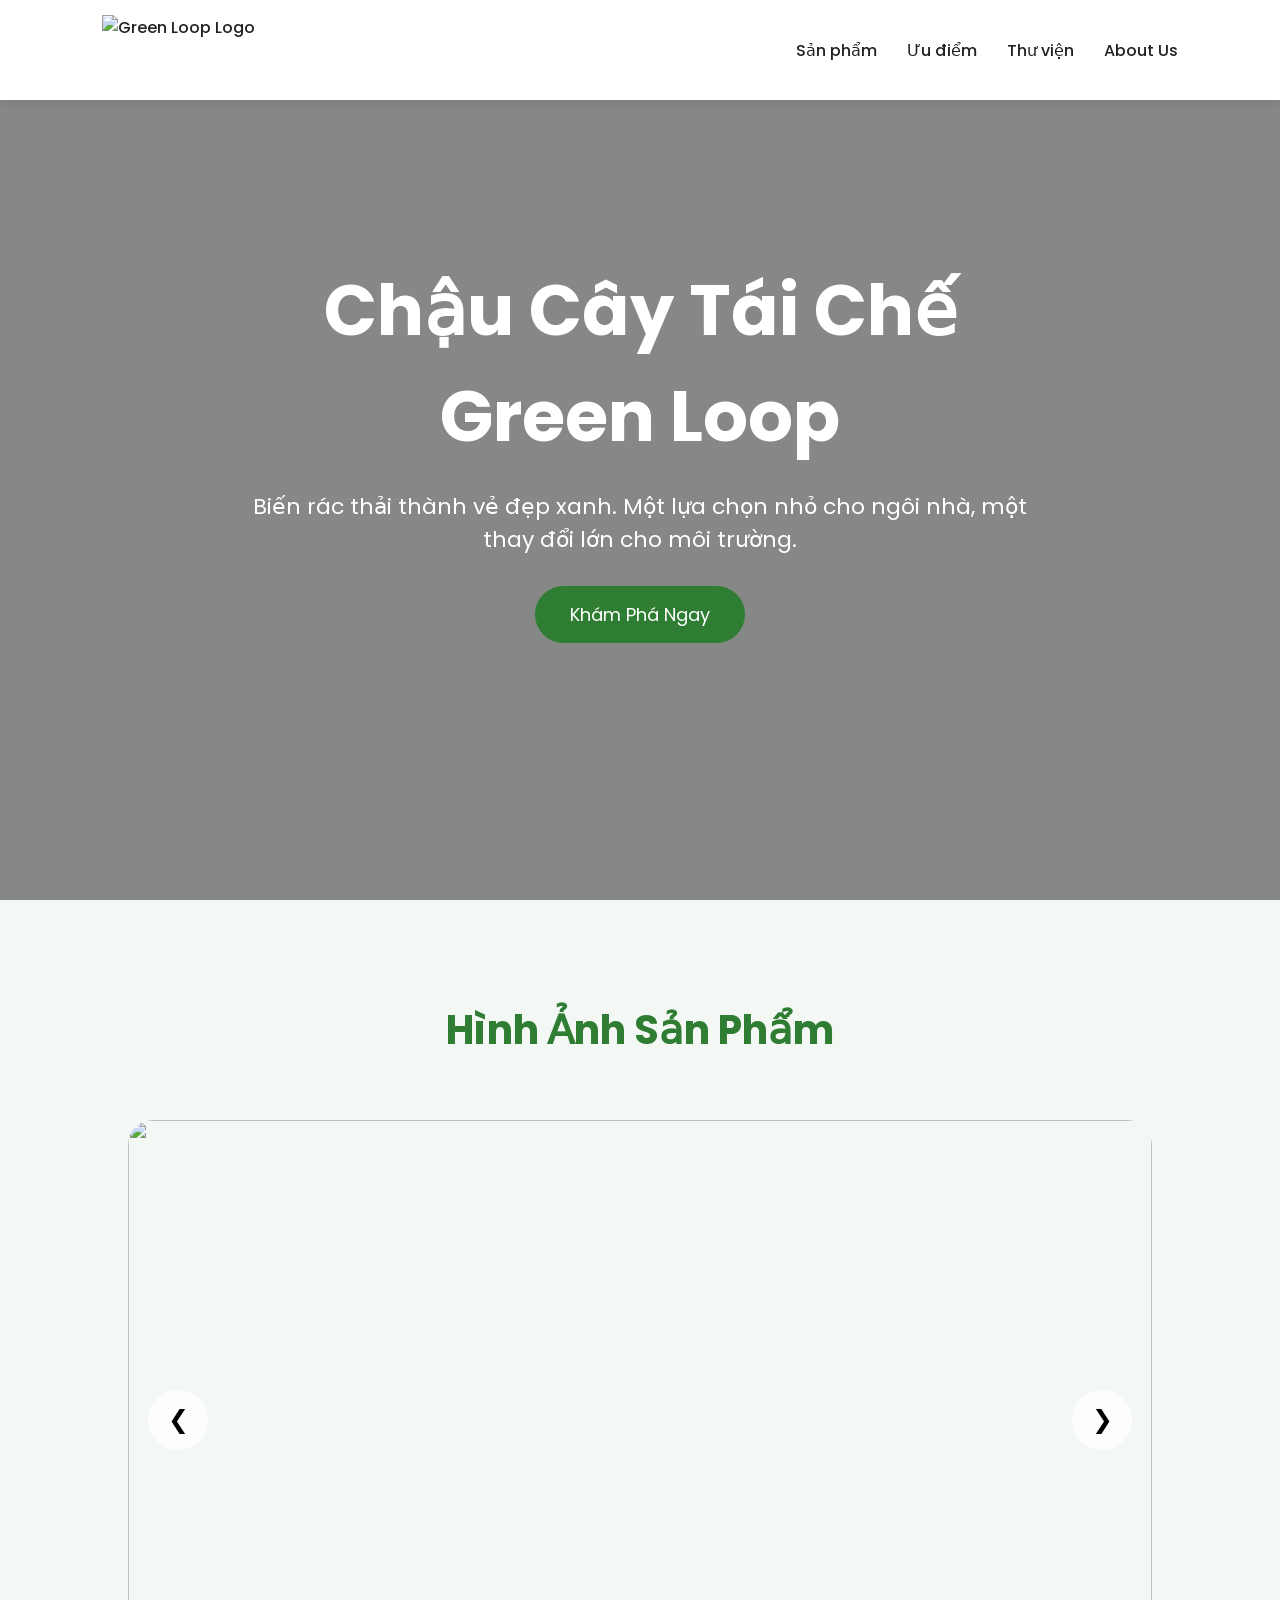
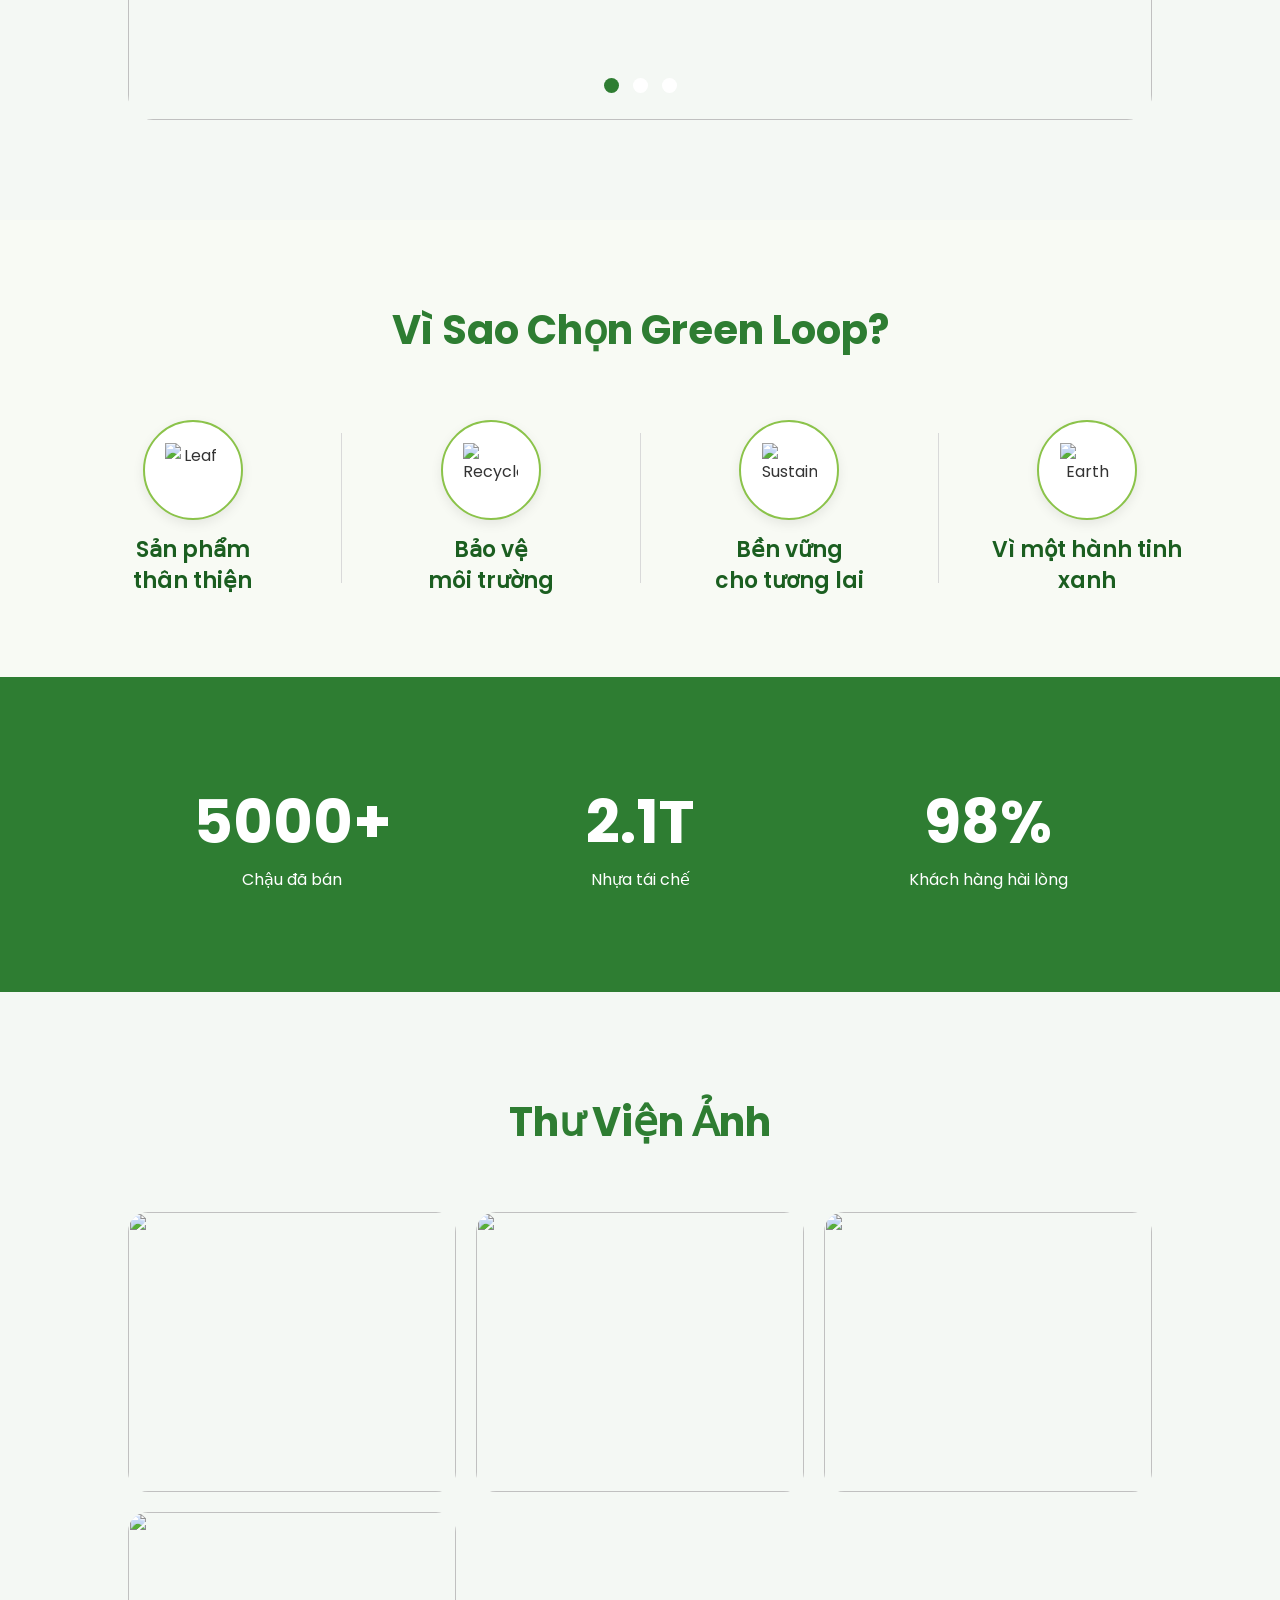
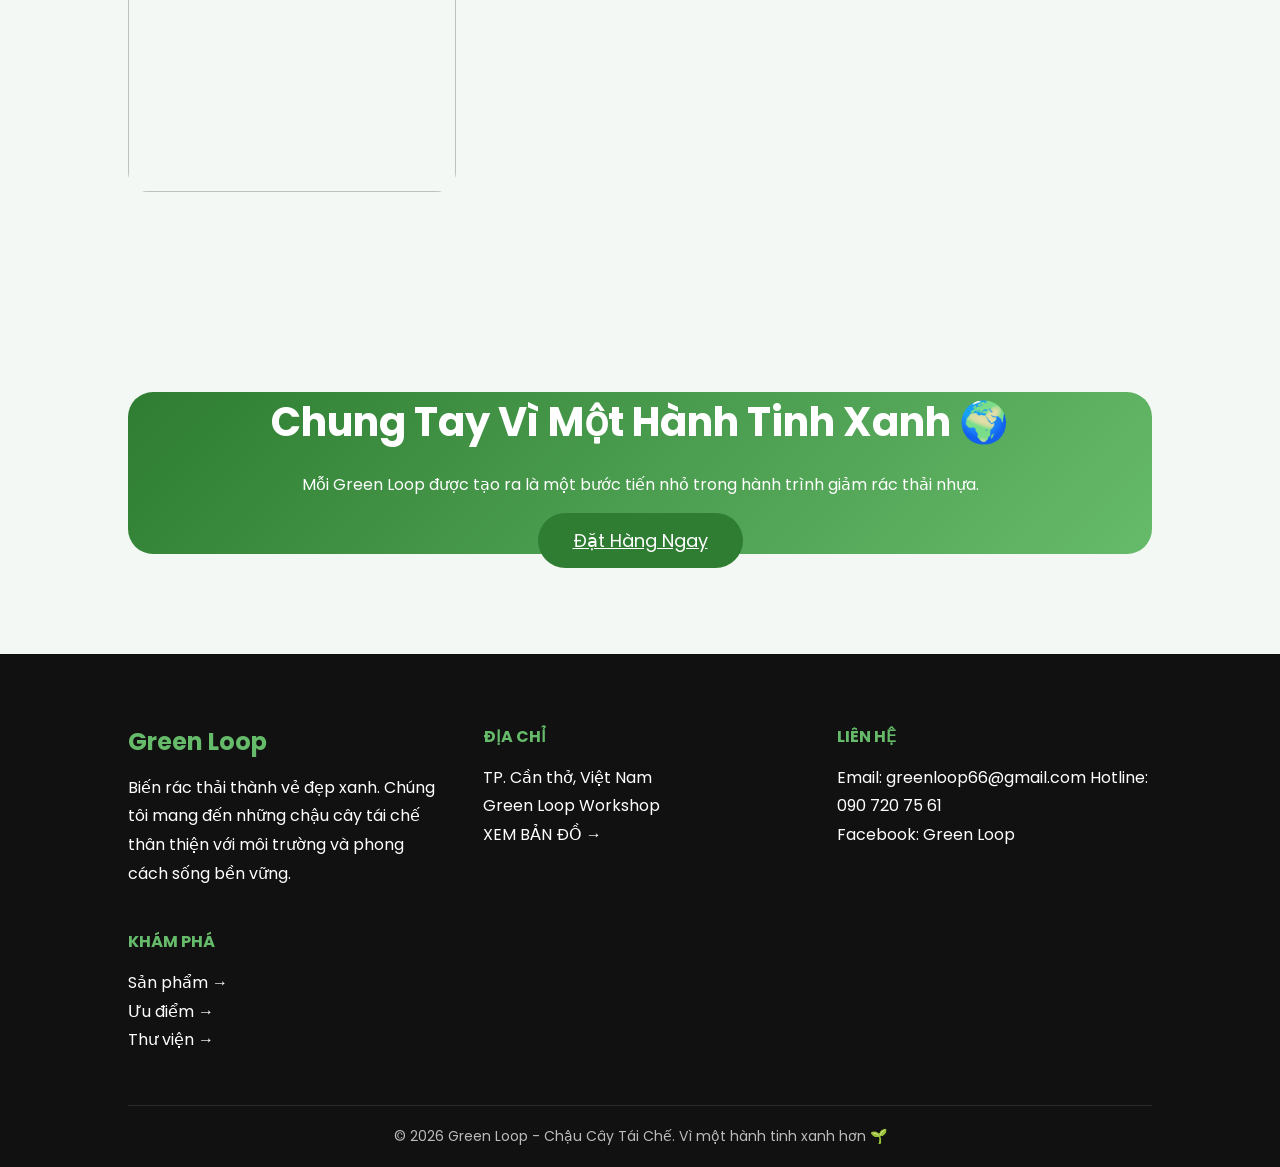
==== Lab-02-WED201c/index.html @ 257a57be "done1" ====
<!DOCTYPE html>
<html lang="vi">
<head>
<meta charset="UTF-8">
<meta name="viewport" content="width=device-width, initial-scale=1.0">
<title>Green Loop - Chậu Cây Tái Chế</title>

<link href="https://fonts.googleapis.com/css2?family=Poppins:wght@300;400;500;600;700&display=swap" rel="stylesheet">

<style>

*{
    margin:0;
    padding:0;
    box-sizing:border-box;
    font-family:'Poppins',sans-serif;
}

html{
    scroll-behavior:smooth;
}

body{
    background:#f4f8f4;
    color:#333;
}

/* NAVBAR */

nav{
    position:fixed;
    top:0;
    width:100%;
    z-index:1000;
    display:flex;
    justify-content:space-between;
    align-items:center;
    padding:15px 8%;
    background:white;
    box-shadow:0 2px 10px rgba(0,0,0,.08);
}

.logo{
    display:flex;
    align-items:center;
}

.logo img{
    height:70px;
    width:auto;
    display:block;
}

nav ul{
    display:flex;
    list-style:none;
    gap:30px;
}

nav a{
    text-decoration:none;
    color:#222;
    font-weight:500;
}

/* HERO */

.hero{
    height:100vh;
    background:
    linear-gradient(rgba(0,0,0,.45),rgba(0,0,0,.45)),
    url('https://images.unsplash.com/photo-1485955900006-10f4d324d411?auto=format&fit=crop&w=1600&q=80');

    background-size:cover;
    background-position:center;

    display:flex;
    justify-content:center;
    align-items:center;
    text-align:center;
    color:white;
}

.hero-content{
    max-width:800px;
}

.hero h1{
    font-size:70px;
    margin-bottom:20px;
}

.hero p{
    font-size:22px;
    margin-bottom:30px;
}

.btn{
    background:#2e7d32;
    color:white;
    border:none;
    padding:15px 35px;
    border-radius:40px;
    cursor:pointer;
    font-size:18px;
    transition:.3s;
}

.btn:hover{
    transform:translateY(-4px);
}

/* SECTION */

section{
    padding:100px 10%;
}

.title{
    text-align:center;
    margin-bottom:60px;
    font-size:40px;
    color:#2e7d32;
}

/* SLIDER */

.slider{
    width:100%;
    height:600px;
    position:relative;
    overflow:hidden;
    border-radius:25px;
}

.slide{
    position:absolute;
    width:100%;
    height:100%;
    opacity:0;
    transition:1s;
}

.slide.active{
    opacity:1;
}

.slide img{
    width:100%;
    height:100%;
    object-fit:cover;
}

.prev,.next{
    position:absolute;
    top:50%;
    transform:translateY(-50%);
    width:60px;
    height:60px;
    border:none;
    border-radius:50%;
    font-size:25px;
    cursor:pointer;
    background:rgba(255,255,255,.8);
}

.prev{
    left:20px;
}

.next{
    right:20px;
}

.dots{
    position:absolute;
    bottom:20px;
    width:100%;
    text-align:center;
}

.dot{
    width:15px;
    height:15px;
    display:inline-block;
    margin:0 5px;
    border-radius:50%;
    background:white;
    cursor:pointer;
}

.dot.active{
    background:#2e7d32;
}

/* FEATURES */

.features{
    display:grid;
    grid-template-columns:repeat(auto-fit,minmax(250px,1fr));
    gap:30px;
}

.card{
    background:white;
    padding:35px;
    border-radius:20px;
    text-align:center;
    box-shadow:0 5px 20px rgba(0,0,0,.08);
    transition:.3s;
}

.card:hover{
    transform:translateY(-10px);
}

.card h3{
    margin:15px 0;
}

/* COUNTER */

.counter{
    background:#2e7d32;
    color:white;
}

.counter-grid{
    display:grid;
    grid-template-columns:repeat(3,1fr);
    text-align:center;
    gap:20px;
}

.number{
    font-size:60px;
    font-weight:bold;
}

/* GALLERY */

.gallery{
    display:grid;
    grid-template-columns:repeat(auto-fit,minmax(250px,1fr));
    gap:20px;
}

.gallery img{
    width:100%;
    height:280px;
    object-fit:cover;
    border-radius:20px;
    transition:.3s;
}

.gallery img:hover{
    transform:scale(1.05);
}

/* CTA */

.cta{
    text-align:center;
    background:linear-gradient(135deg,#2e7d32,#66bb6a);
    color:white;
    border-radius:25px;
}

/* FOOTER */


.footer-modern{
    background:#111;
    color:white;
    padding:70px 10% 20px;
}

.footer-container{
    display:grid;
    grid-template-columns:repeat(auto-fit,minmax(250px,1fr));
    gap:40px;
}

.footer-column h2{
    color:#66bb6a;
    margin-bottom:15px;
}

.footer-column h4{
    margin-bottom:15px;
    color:#66bb6a;
}

.footer-column p{
    line-height:1.8;
}

.footer-column a{
    color:#fff;
    text-decoration:none;
    transition:.3s;
}

.footer-column a:hover{
    color:#66bb6a;
}

.footer-bottom{
    text-align:center;
    margin-top:50px;
    padding-top:20px;
    border-top:1px solid rgba(255,255,255,.1);
    font-size:14px;
    color:#bbb;
}
/* map */
.map-modal{
    display:none;
    position:fixed;
    top:0;
    left:0;
    width:100%;
    height:100%;
    background:rgba(0,0,0,.7);
    z-index:9999;
}

.map-content{
    position:absolute;
    top:50%;
    left:50%;
    transform:translate(-50%,-50%);
    width:90%;
    max-width:900px;
    height:600px;
    background:white;
    border-radius:20px;
    overflow:hidden;
}

.map-content iframe{
    width:100%;
    height:100%;
    border:none;
}

.close-map{
    position:absolute;
    right:20px;
    top:10px;
    font-size:35px;
    cursor:pointer;
    z-index:1;
    color:#333;
}



@media(max-width:768px){

.hero h1{
    font-size:40px;
}

.hero p{
    font-size:18px;
}

.counter-grid{
    grid-template-columns:1fr;
}

.slider{
    height:300px;
}

}
#features{
    background:#f8faf4;
    padding:80px 5%;
}

.features-row{
    display:flex;
    justify-content:space-evenly;
    align-items:center;
}

.feature-item{
    width:220px;
    text-align:center;
}

.feature-icon{
    width:100px;
    height:100px;
    margin:0 auto 15px;
    border:2px solid #8bc34a;
    border-radius:50%;
    background:white;
    display:flex;
    justify-content:center;
    align-items:center;
    box-shadow:0 4px 12px rgba(0,0,0,.08);
}

.feature-icon img{
    width:55px;
    height:55px;
    object-fit:contain;
    display:block;
    margin:auto;
}

.feature-item h3{
    color:#1b5e20;
    font-size:22px;
    font-weight:600;
    line-height:1.4;
}

.feature-divider{
    width:1px;
    height:150px;
    background:#d9d9d9;
    margin:0 20px;
}
</style>
</head>
<body>

<nav>
    <a href="#top" class="logo">
    <img src="../images/logogreenloop.jpg" alt="Green Loop Logo">
</a>

    <ul>
        <li><a href="#slider">Sản phẩm</a></li>
        <li><a href="#features">Ưu điểm</a></li>
        <li><a href="#gallery">Thư viện</a></li>
        <li><a href="#footer">About Us</a></li>
    </ul>
</nav>

<section class="hero">
    <div class="hero-content">
        <h1>Chậu Cây Tái Chế Green Loop</h1>

        <p>
            Biến rác thải thành vẻ đẹp xanh.
            Một lựa chọn nhỏ cho ngôi nhà,
            một thay đổi lớn cho môi trường.
        </p>

        <button class="btn">
            Khám Phá Ngay
        </button>
    </div>
</section>

<section id="slider">

    <h2 class="title">Hình Ảnh Sản Phẩm</h2>

    <div class="slider">

        <div class="slide active">
            <img src="https://images.unsplash.com/photo-1463320726281-696a485928c7?auto=format&fit=crop&w=1400&q=80">
        </div>

        <div class="slide">
            <img src="https://images.unsplash.com/photo-1416879595882-3373a0480b5b?auto=format&fit=crop&w=1400&q=80">
        </div>

        <div class="slide">
            <img src="https://images.unsplash.com/photo-1466692476868-aef1dfb1e735?auto=format&fit=crop&w=1400&q=80">
        </div>

        <button class="prev">&#10094;</button>
        <button class="next">&#10095;</button>

        <div class="dots">
            <span class="dot active"></span>
            <span class="dot"></span>
            <span class="dot"></span>
        </div>

    </div>

</section>

<section id="features">

    <h2 class="title">Vì Sao Chọn Green Loop?</h2>

    <div class="features-row">

        <div class="feature-item">
            <div class="feature-icon">
                <img src="../images/leaf.png" alt="Leaf">
            </div>
            <h3>Sản phẩm<br>thân thiện</h3>
        </div>

        <div class="feature-divider"></div>

        <div class="feature-item">
            <div class="feature-icon">
                <img src="../images/recycle.png" alt="Recycle">
            </div>
            <h3>Bảo vệ<br>môi trường</h3>
        </div>

        <div class="feature-divider"></div>

        <div class="feature-item">
            <div class="feature-icon">
                <img src="../images/sustainability.png" alt="Sustainability">
            </div>
            <h3>Bền vững<br>cho tương lai</h3>
        </div>

        <div class="feature-divider"></div>

        <div class="feature-item">
            <div class="feature-icon">
                <img src="../images/earth.png" alt="Earth">
            </div>
            <h3>Vì một hành tinh<br>xanh</h3>
        </div>

    </div>

</section>

<section class="counter">

    <div class="counter-grid">

        <div>
            <div class="number">5000+</div>
            <p>Chậu đã bán</p>
        </div>

        <div>
            <div class="number">2.1T</div>
            <p>Nhựa tái chế</p>
        </div>

        <div>
            <div class="number">98%</div>
            <p>Khách hàng hài lòng</p>
        </div>

    </div>

</section>

<section id="gallery">

    <h2 class="title">Thư Viện Ảnh</h2>

    <div class="gallery">

        <img src="https://images.unsplash.com/photo-1485955900006-10f4d324d411?auto=format&fit=crop&w=800&q=80">

        <img src="https://images.unsplash.com/photo-1463320726281-696a485928c7?auto=format&fit=crop&w=800&q=80">

        <img src="https://images.unsplash.com/photo-1416879595882-3373a0480b5b?auto=format&fit=crop&w=800&q=80">

        <img src="https://images.unsplash.com/photo-1466692476868-aef1dfb1e735?auto=format&fit=crop&w=800&q=80">

    </div>

</section>

<section>

    <div class="cta">

        <h2 style="font-size:40px;margin-bottom:20px">
            Chung Tay Vì Một Hành Tinh Xanh 🌍
        </h2>

        <p style="margin-bottom:30px">
            Mỗi Green Loop được tạo ra là một bước tiến nhỏ
            trong hành trình giảm rác thải nhựa.
        </p>

       <a href="https://www.facebook.com/profile.php?id=61590244239722" class="btn">
    Đặt Hàng Ngay
</a>

    </div>

</section>


<footer id="footer" class="footer-modern">

    <div class="footer-container">

        <div class="footer-column">
            <h2>Green Loop</h2>
            <p>
                Biến rác thải thành vẻ đẹp xanh.
                Chúng tôi mang đến những chậu cây tái chế thân thiện
                với môi trường và phong cách sống bền vững.
            </p>
        </div>

        <div class="footer-column">
            <h4>ĐỊA CHỈ</h4>
            <p>
                TP. Cần thở, Việt Nam<br>
                Green Loop Workshop<br>
                <a href="#" onclick="openMap(); return false;">
    XEM BẢN ĐỒ →
</a>
            </p>
        </div>

        <div class="footer-column">
            <h4>LIÊN HỆ</h4>
            <p>
                Email:
                <a href="https://mail.google.com/mail/?view=cm&fs=1&to=greenloop66@gmail.com">
    greenloop66@gmail.com
</a>

                Hotline:
                <a href="tel:090 720 75 61">
                    090 720 75 61
                </a><br>

                Facebook:
                <a href="https://www.facebook.com/profile.php?id=61590244239722">
                    Green Loop
                </a>
            </p>
        </div>

        <div class="footer-column">
            <h4>KHÁM PHÁ</h4>

            <p>
                <a href="#slider">Sản phẩm →</a><br>
                <a href="#features">Ưu điểm →</a><br>
                <a href="#gallery">Thư viện →</a>
            </p>

        </div>

    </div>

    <div class="footer-bottom">
        © 2026 Green Loop - Chậu Cây Tái Chế. Vì một hành tinh xanh hơn 🌱
    </div>

</footer>

<div id="mapModal" class="map-modal">

    <div class="map-content">

        <span class="close-map" onclick="closeMap()">&times;</span>

        <iframe
            src="https://www.google.com/maps?q=10.047038449428412, 105.78667939641484&z=15&output=embed"
            allowfullscreen=""
            loading="lazy">
        </iframe>

    </div>

</div>

<script>

const slides=document.querySelectorAll('.slide');
const dots=document.querySelectorAll('.dot');
const next=document.querySelector('.next');
const prev=document.querySelector('.prev');

let current=0;

function showSlide(index){

slides.forEach(slide=>{
slide.classList.remove('active');
});

dots.forEach(dot=>{
dot.classList.remove('active');
});

slides[index].classList.add('active');
dots[index].classList.add('active');

}
function openMap(){
    document.getElementById('mapModal').style.display='block';
}

function closeMap(){
    document.getElementById('mapModal').style.display='none';
}

window.addEventListener('click',function(e){
    const modal=document.getElementById('mapModal');

    if(e.target===modal){
        modal.style.display='none';
    }
});

function nextSlide(){

current++;

if(current>=slides.length){
current=0;
}

showSlide(current);

}

function prevSlide(){

current--;

if(current<0){
current=slides.length-1;
}

showSlide(current);

}

next.addEventListener('click',nextSlide);
prev.addEventListener('click',prevSlide);

dots.forEach((dot,index)=>{

dot.addEventListener('click',()=>{

current=index;
showSlide(current);

});

});

setInterval(nextSlide,4000);

</script>

</body>
</html>
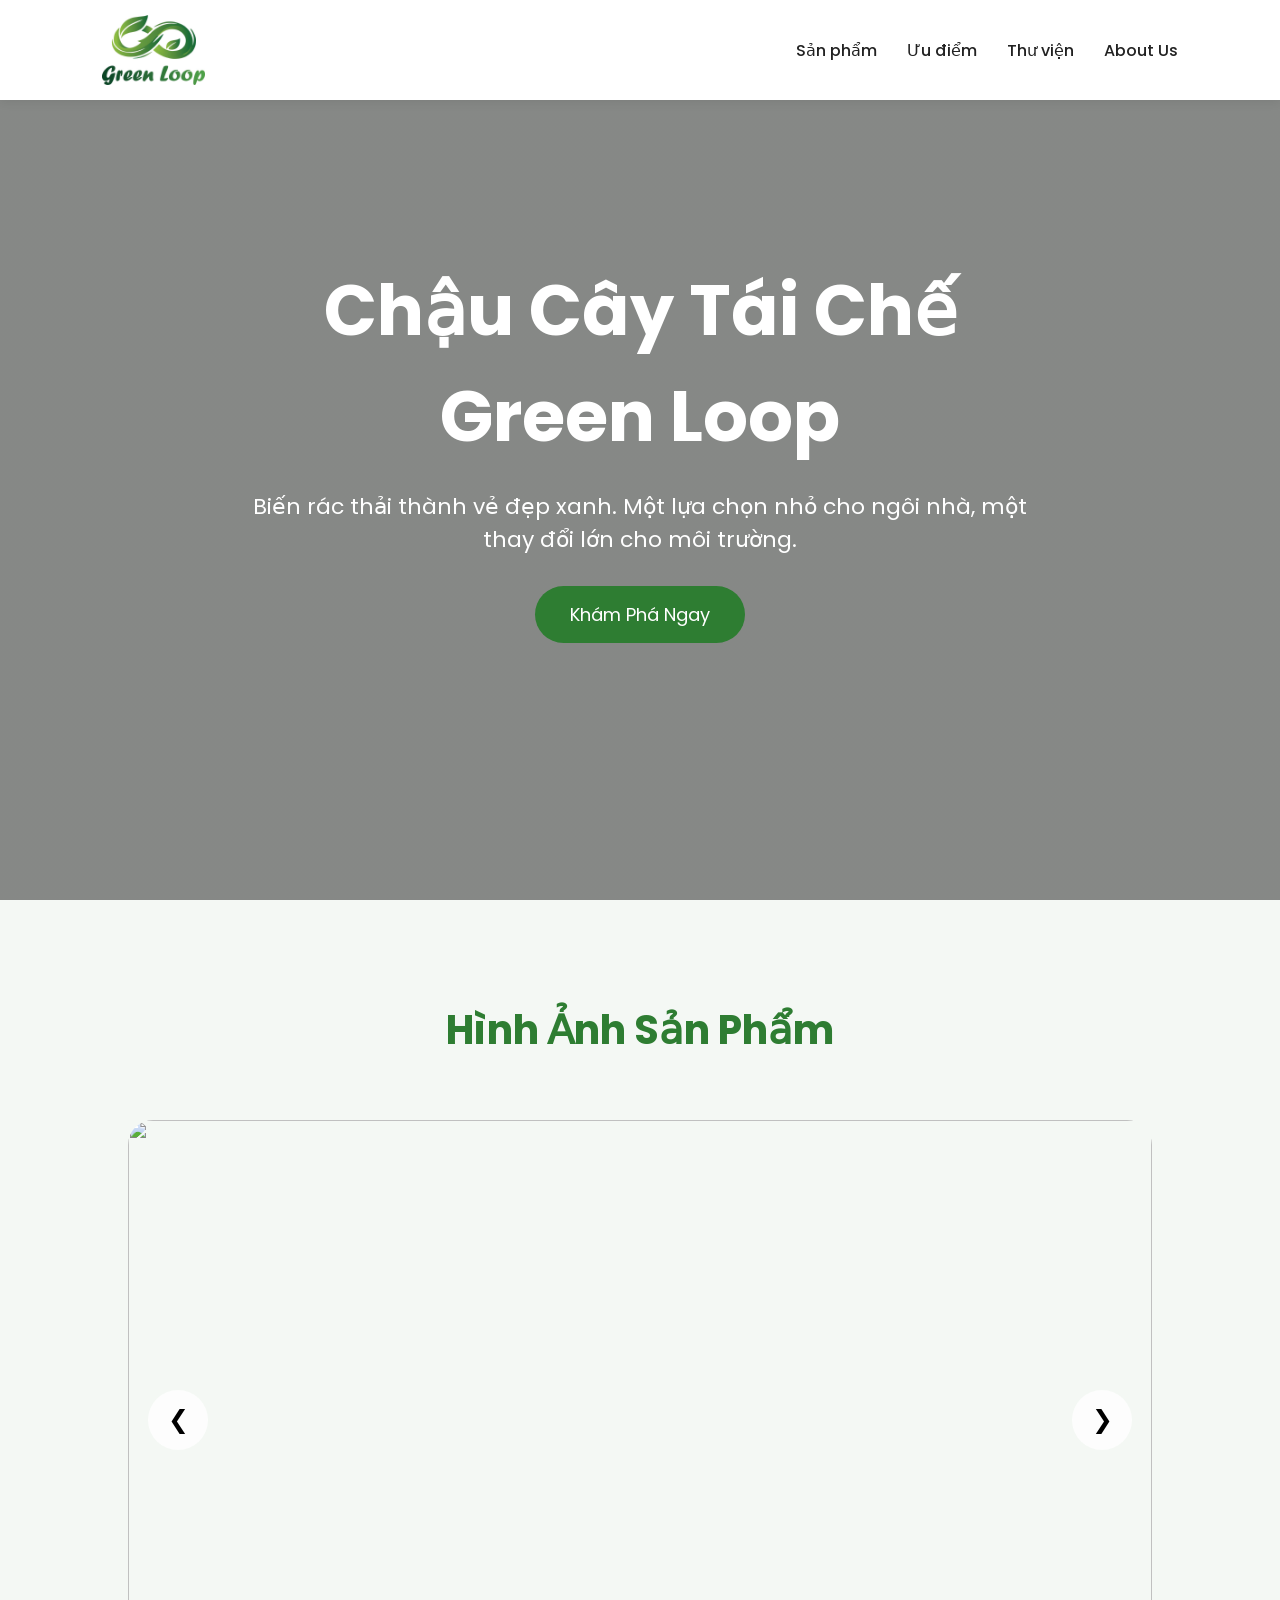
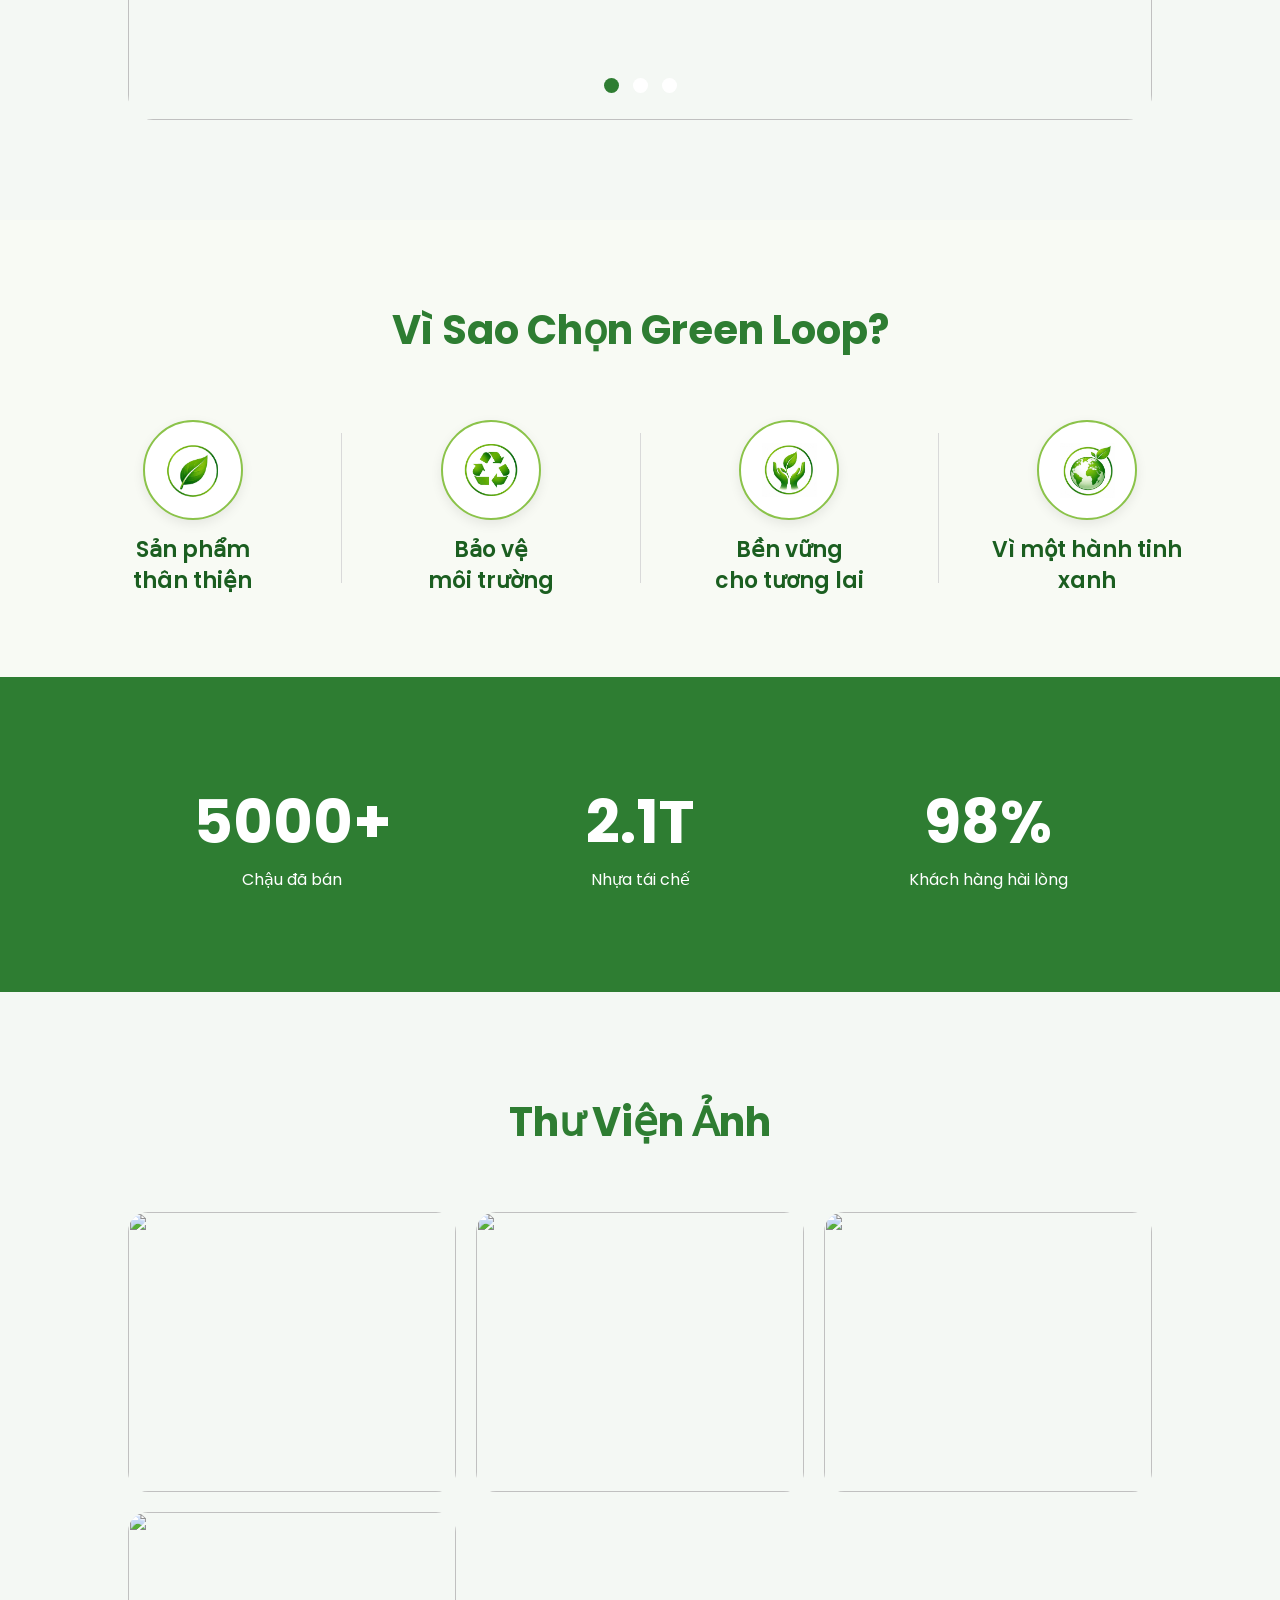
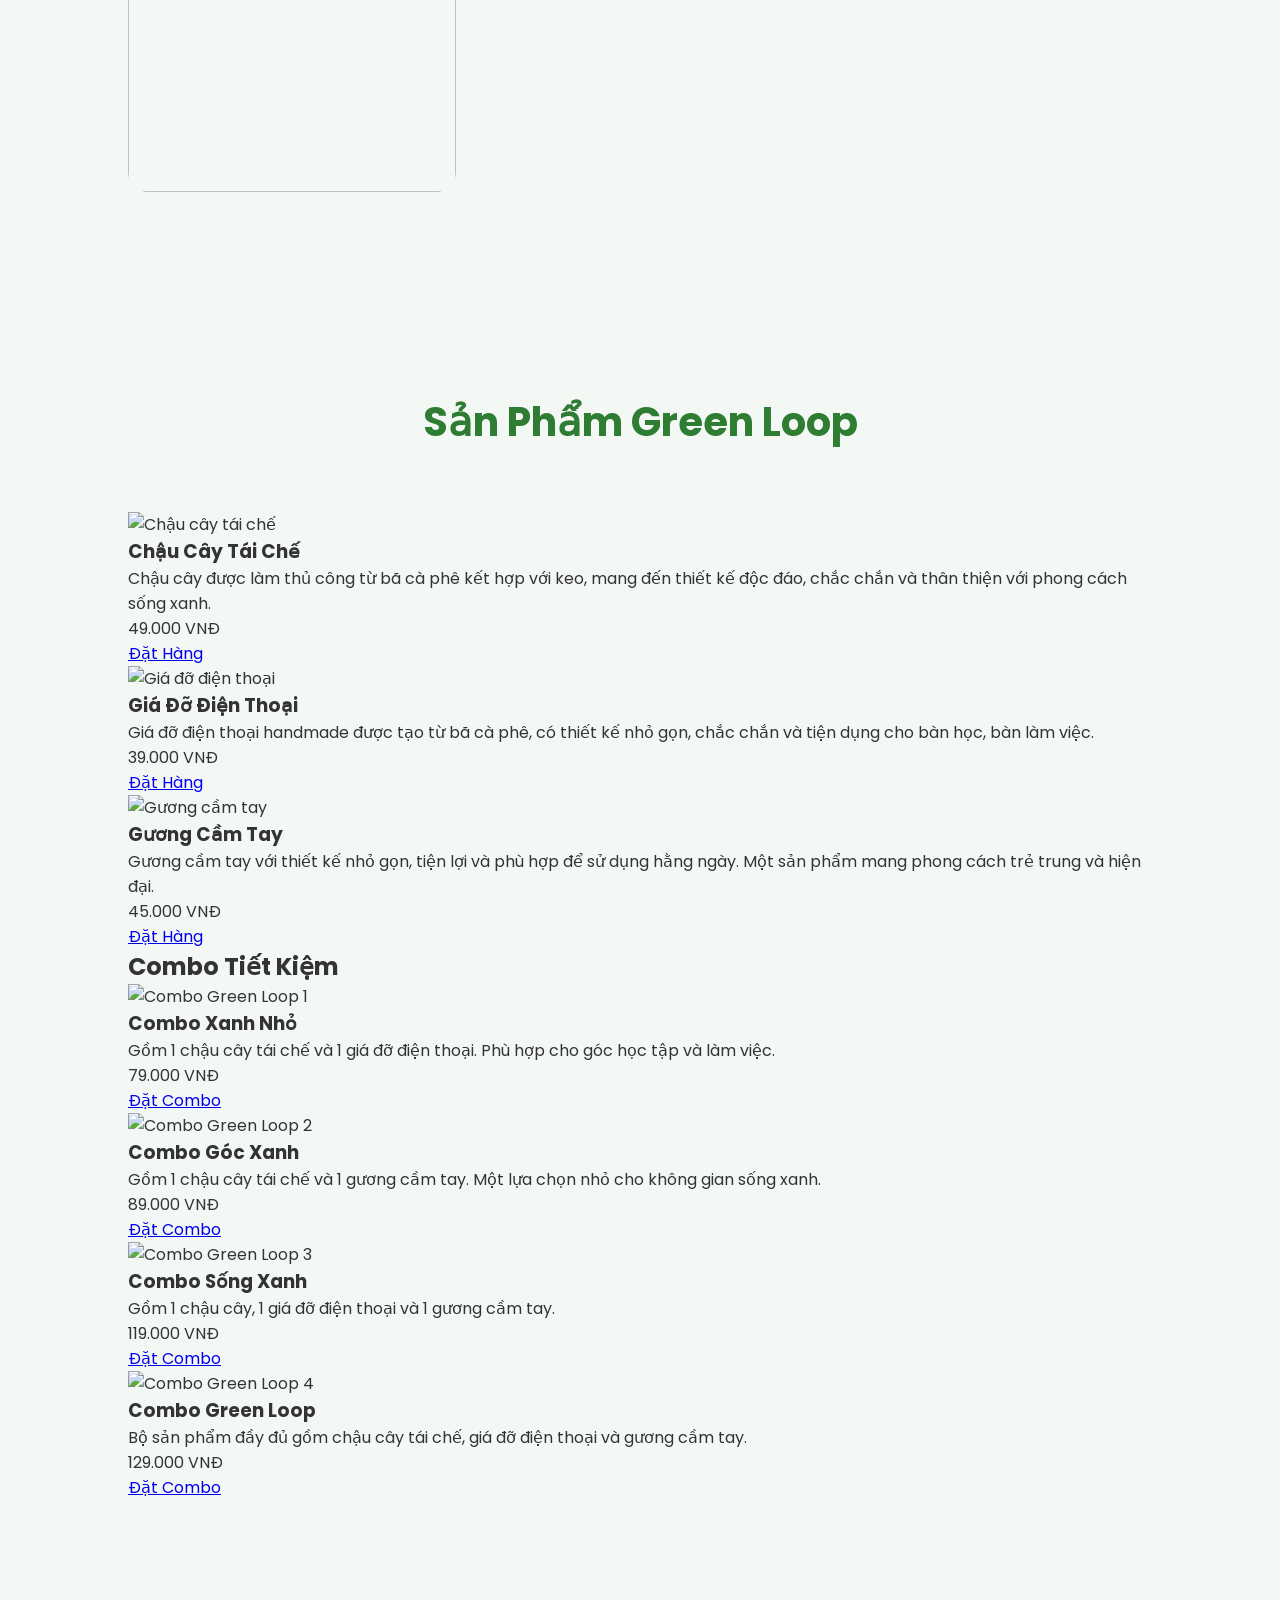
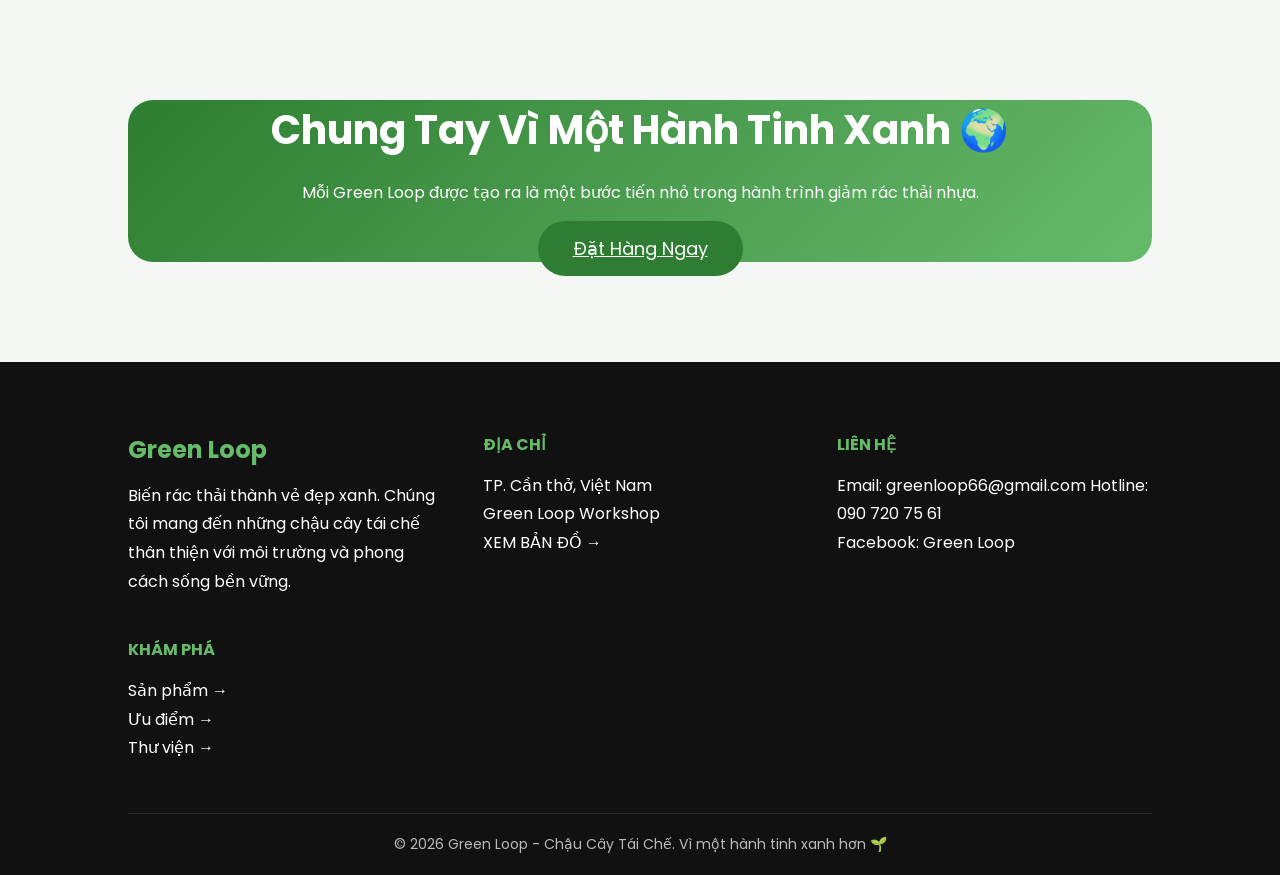
==== commit 8c6275ec: "update web" ====
--- a/Lab-02-WED201c/index.html
+++ b/Lab-02-WED201c/index.html
@@ -573,6 +573,236 @@
     </div>
 
 </section>
+<section class="products-section">
+
+    <h2 class="title">Sản Phẩm Green Loop</h2>
+
+    <!-- 3 SẢN PHẨM -->
+
+    <div class="products-grid">
+
+        <!-- SẢN PHẨM 1 -->
+
+        <div class="product-card">
+
+            <img src="../images/pot.jpg" alt="Chậu cây tái chế">
+
+            <div class="product-info">
+
+                <h3>Chậu Cây Tái Chế</h3>
+
+                <p>
+                    Chậu cây được làm thủ công từ bã cà phê
+                    kết hợp với keo, mang đến thiết kế độc đáo,
+                    chắc chắn và thân thiện với phong cách sống xanh.
+                </p>
+
+                <div class="price">
+                    49.000 VNĐ
+                </div>
+
+                <a href="https://www.facebook.com/profile.php?id=61590244239722"
+                   class="order-btn">
+                    Đặt Hàng
+                </a>
+
+            </div>
+
+        </div>
+
+
+        <!-- SẢN PHẨM 2 -->
+
+        <div class="product-card">
+
+            <img src="../images/phone-holder.jpg" alt="Giá đỡ điện thoại">
+
+            <div class="product-info">
+
+                <h3>Giá Đỡ Điện Thoại</h3>
+
+                <p>
+                    Giá đỡ điện thoại handmade được tạo từ
+                    bã cà phê, có thiết kế nhỏ gọn,
+                    chắc chắn và tiện dụng cho bàn học, bàn làm việc.
+                </p>
+
+                <div class="price">
+                    39.000 VNĐ
+                </div>
+
+                <a href="https://www.facebook.com/profile.php?id=61590244239722"
+                   class="order-btn">
+                    Đặt Hàng
+                </a>
+
+            </div>
+
+        </div>
+
+
+        <!-- SẢN PHẨM 3 -->
+
+        <div class="product-card">
+
+            <img src="../images/mirror.jpg" alt="Gương cầm tay">
+
+            <div class="product-info">
+
+                <h3>Gương Cầm Tay</h3>
+
+                <p>
+                    Gương cầm tay với thiết kế nhỏ gọn,
+                    tiện lợi và phù hợp để sử dụng hằng ngày.
+                    Một sản phẩm mang phong cách trẻ trung và hiện đại.
+                </p>
+
+                <div class="price">
+                    45.000 VNĐ
+                </div>
+
+                <a href="https://www.facebook.com/profile.php?id=61590244239722"
+                   class="order-btn">
+                    Đặt Hàng
+                </a>
+
+            </div>
+
+        </div>
+
+    </div>
+
+
+    <!-- COMBO -->
+
+    <h2 class="combo-title">
+        Combo Tiết Kiệm
+    </h2>
+
+    <div class="combo-grid">
+
+        <!-- COMBO 1 -->
+
+        <div class="combo-card">
+
+            <img src="../images/combo1.jpg" alt="Combo Green Loop 1">
+
+            <div class="combo-info">
+
+                <h3>Combo Xanh Nhỏ</h3>
+
+                <p>
+                    Gồm 1 chậu cây tái chế
+                    và 1 giá đỡ điện thoại.
+                    Phù hợp cho góc học tập và làm việc.
+                </p>
+
+                <div class="combo-price">
+                    79.000 VNĐ
+                </div>
+
+                <a href="https://www.facebook.com/profile.php?id=61590244239722"
+                   class="order-btn">
+                    Đặt Combo
+                </a>
+
+            </div>
+
+        </div>
+
+
+        <!-- COMBO 2 -->
+
+        <div class="combo-card">
+
+            <img src="../images/combo2.jpg" alt="Combo Green Loop 2">
+
+            <div class="combo-info">
+
+                <h3>Combo Góc Xanh</h3>
+
+                <p>
+                    Gồm 1 chậu cây tái chế
+                    và 1 gương cầm tay.
+                    Một lựa chọn nhỏ cho không gian sống xanh.
+                </p>
+
+                <div class="combo-price">
+                    89.000 VNĐ
+                </div>
+
+                <a href="https://www.facebook.com/profile.php?id=61590244239722"
+                   class="order-btn">
+                    Đặt Combo
+                </a>
+
+            </div>
+
+        </div>
+
+
+        <!-- COMBO 3 -->
+
+        <div class="combo-card">
+
+            <img src="../images/combo3.jpg" alt="Combo Green Loop 3">
+
+            <div class="combo-info">
+
+                <h3>Combo Sống Xanh</h3>
+
+                <p>
+                    Gồm 1 chậu cây,
+                    1 giá đỡ điện thoại
+                    và 1 gương cầm tay.
+                </p>
+
+                <div class="combo-price">
+                    119.000 VNĐ
+                </div>
+
+                <a href="https://www.facebook.com/profile.php?id=61590244239722"
+                   class="order-btn">
+                    Đặt Combo
+                </a>
+
+            </div>
+
+        </div>
+
+
+        <!-- COMBO 4 -->
+
+        <div class="combo-card">
+
+            <img src="../images/combo4.jpg" alt="Combo Green Loop 4">
+
+            <div class="combo-info">
+
+                <h3>Combo Green Loop</h3>
+
+                <p>
+                    Bộ sản phẩm đầy đủ gồm
+                    chậu cây tái chế,
+                    giá đỡ điện thoại và gương cầm tay.
+                </p>
+
+                <div class="combo-price">
+                    129.000 VNĐ
+                </div>
+
+                <a href="https://www.facebook.com/profile.php?id=61590244239722"
+                   class="order-btn">
+                    Đặt Combo
+                </a>
+
+            </div>
+
+        </div>
+
+    </div>
+
+</section>
 
 <section>
 
